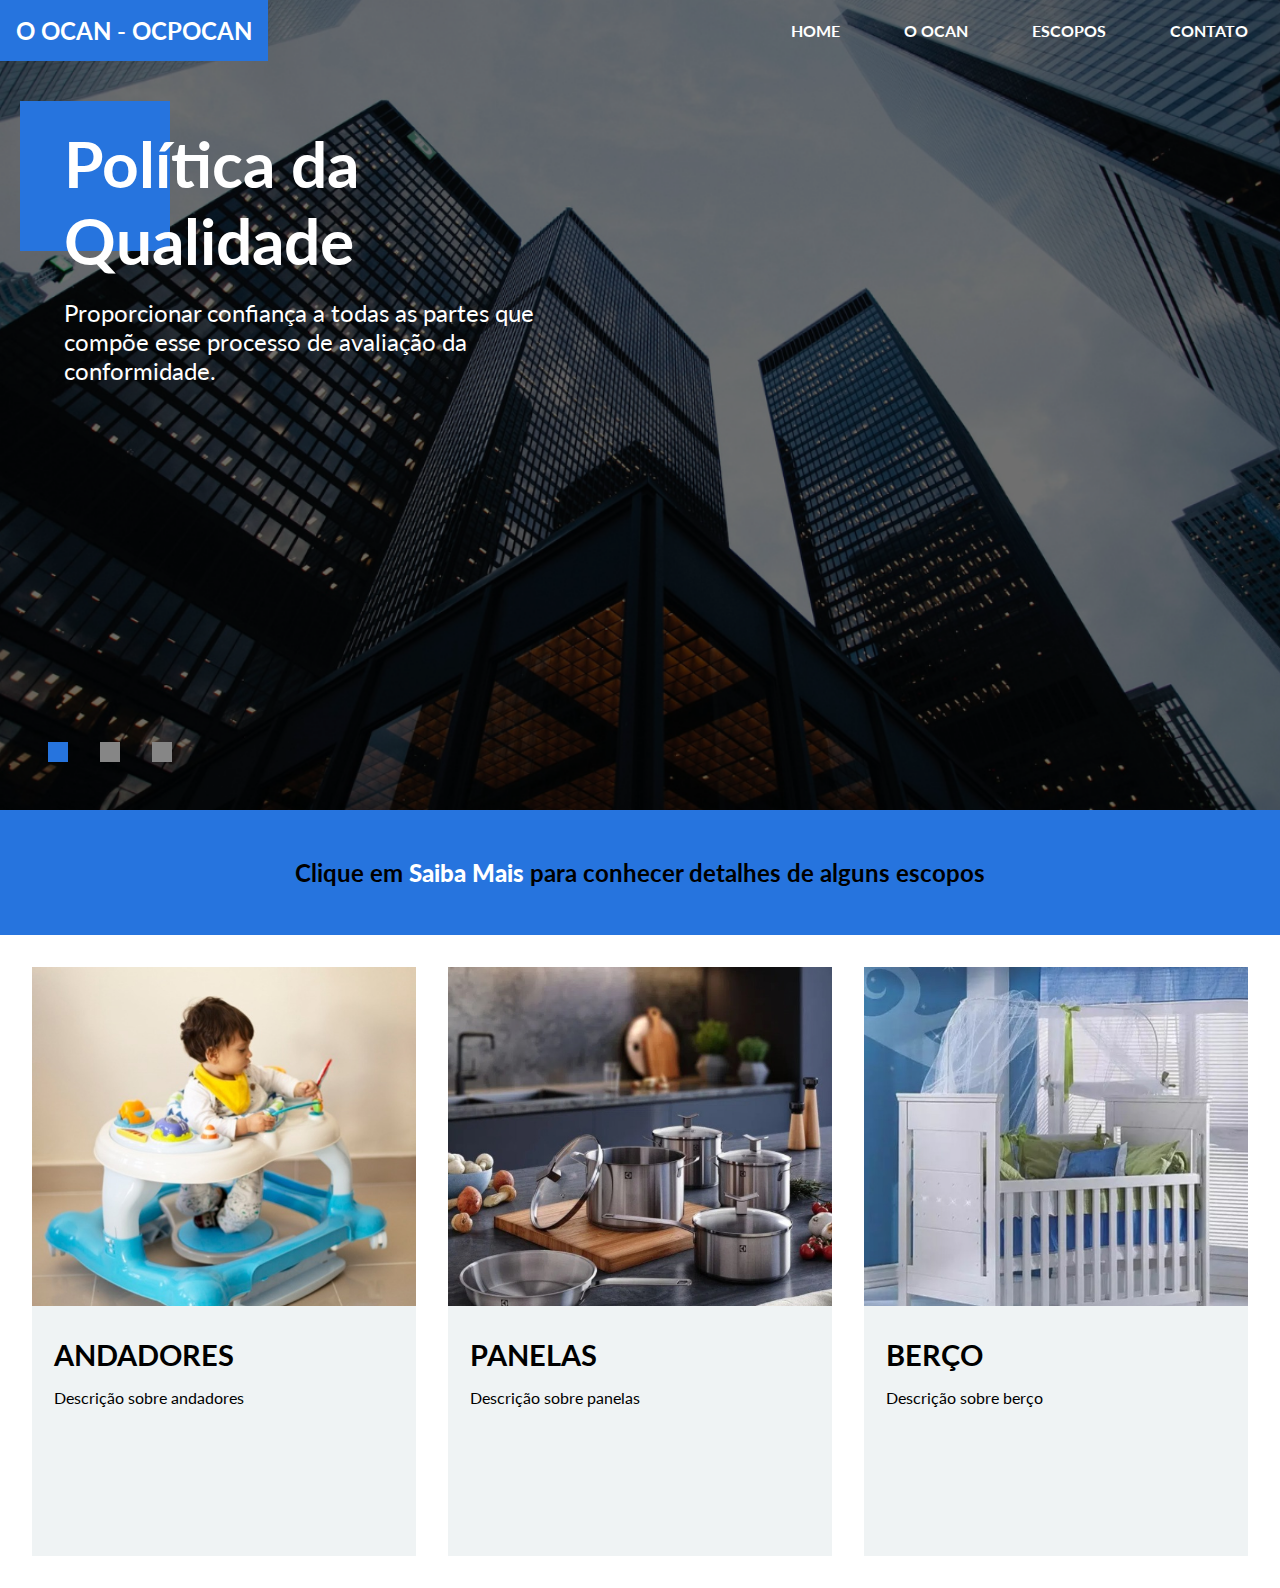
==== index.html @ efd24cca "Update index.html" ====
<!DOCTYPE html>
<html lang="en">
<head>
    <meta charset="UTF-8">
    <meta http-equiv="X-UA-Compatible" content="IE=edge">
    <meta name="viewport" content="width=device-width, initial-scale=1.0">
    <title>O OCAN - OCPOCAN</title>
    
    <!--Icon junto ao title-->
    <!-- <link rel="shortcut icon" href="favicon.ico" type="image/x-icon"> -->
    <!-- Google Fonts -->
    <link rel="preconnect" href="https://fonts.googleapis.com">
    <link rel="preconnect" href="https://fonts.gstatic.com" crossorigin>
    <link href="https://fonts.googleapis.com/css2?family=Lato:ital,wght@0,100;0,300;0,400;0,700;0,900;1,100;1,300;1,400;1,700;1,900&display=swap" rel="stylesheet">
    <!-- Bootstrap Icons -->
    <link rel="stylesheet" href="https://cdn.jsdelivr.net/npm/bootstrap-icons@1.9.1/font/bootstrap-icons.css">
    <!--Estilos CSS-->
    <link rel="stylesheet" href="CSS/style.css">
</head>
<body>
    <!-- Cabeçalho e Banner -->
    <header id="header"> <!--elemento único-->
        <div id="inner-header">
            <h2 id="brand">O OCAN - OCPOCAN</h2>
            <nav id="navbar"><!--barra de navegação-->
                <a href="">HOME</a>
                <a href="">O OCAN</a>
                <a href="">ESCOPOS</a>
                <a href="">CONTATO</a>
            </nav>
            <!-- Menu Mobile -->
        </div>
        <div class="banner active">
            <span class="square"><!--Quadrado azul-->
            </span>
            <h2>Política da Qualidade</h2>
            <p>Proporcionar confiança a todas as partes que compõe esse processo de avaliação da conformidade.

            </p>
        </div>
        <div class="dots"><!--Os três quadradinhos(pontos) azul-->
            <div class="dot active"></div>
            <div class="dot "></div>
            <div class="dot "></div>
        </div>
    </header>
    <section>
        <h2 class="teste">Clique em <strong>Saiba Mais</strong> para conhecer detalhes de alguns escopos</h2>
    </section>
    <!-- Escopos -->
    <main>
        <div id="other-services">
            <div class="services">
                <img src="CSS/img/andador.png"  alt="">
                <div class="service-info">
                    <h4>Andadores</h4>
                    <p>Descrição sobre andadores</p>
                </div>
            </div>
            <div class="services">
                <img src="CSS/img/panelaocan.png"alt="">
                <div class="service-info">
                    <h4>Panelas</h4>
                    <p>Descrição sobre panelas</p>
                </div>
            </div>
            <div class="services">
                <img src="CSS/img/berco.png" alt="">
                <div class="service-info">
                    <h4>Berço</h4>
                    <p>Descrição sobre berço</p>
                </div>
            </div>
        </div>
    </main>
</body>
</html>
---- CSS/style.css ----
/* Geral */
/* Variáveis para cores, cores que pode se repetir a todo momento */
:root{
    --main-blue: #2674de;
    --primary-text-color: #fff;
    --secondary-text-color: #191919;
    --secondary-color: #868686;
    --tertiary-color: #eff3f4;
}
*{
    font-family: "Lato";
    padding: 0; /*espaçamento interno*/
    margin: 0; /*espaçamento externo*/
    box-sizing: border-box; /*n ultrapassar larg máxima, ficando todos dentro do elemento pai*/
}

a{
    text-decoration: none; /*todos os underlines dos links sejam tirados*/
}
img{
    width: 100%; /*todas as img vai ter uma largura de 100%, vai respeitar o elemento pai. Ex se o elemento pai tiver 500px de largura a img também vai ter 500px de largura*/
}

input[type="submit"]{
    cursor: pointer; /*isso é em relação ao botão enviar, todas as vezes que passar o mouse (cursor) no botão ele muda para mãozinha*/
}

/* Cabeçalho e banner */
#header{
    min-height: 90vh; /*banner vai ter 90% da largura da tela*/
    background-image: url("../CSS/img/main_banner4.png"); /*colocando uma img de fundo, nota-se q a img vai se repetir*/
    background-size: cover;/*(tratamento da img) a img será otimizada para a área que eu tenho a disposição, vai parar de repetir*/
    background-position: center;/*centralizar a img*/
    color: var(--primary-text-color); /*os textos do cabeçalho e banner vão ficar brancos com exceção dos links*/
    /*margin-bottom: 2rem;afastando os elementos com a margem de baixo para não ficar grudadas uma na outras*/
    position: relative;/*elementos dentro com posição absoluta >> podendo mover para qualquer local dentro do container ou da página*/
    
}
#inner-header{
    display: flex;/*vai posicionar os elementos de forma mais simples, nesse caso os lnks vai ficar do lado da marca*/
    justify-content: space-between; /*marcas e links vai ficar um de cada canto*/
    align-items: center;/*links vaai centralizar com a marca*/
}
#brand{ /*marca o ocan-ocpocan cabeçalho*/
    background-color: var(--main-blue); /*cor de fundo*/
    padding: 1rem; /*espaçamento interno entre o conteúdo e a borda afastando o texto das extremidades dando um respiro*/
}
#navbar{ /*barra de navegação*/
    display: flex;
    gap: 4rem; /*espaçamento dos links igualmente*/
    text-transform: uppercase; /*deixa o texto links em caixa alta*/
    margin-right: 2rem; /*vai deslocar o link menu da margem direita da um espaamento*/
}

#navbar a {
    color: var(--primary-text-color);
    font-weight: bold;/*texto em negrito*/
    
}

.banner.active{
    opacity: 1; /*aparece*/
}

.banner{
    max-width: 50%;/*ele n vai passar de 50% da tela*/
    padding: 4rem;
    opacity: 0; /*nesse caso o banner vai sumir*/
    position: absolute; /*vão ficar todos juntos*/
    transition: 0.6s; /*aparecer e desaparecer*/
}
.banner h2{
    font-size: 4rem;
    margin-bottom: 1.2rem; /*vai empurrar o parágrafo  para baixo*/
    position: relative; /*isso aqui tem relação com a posição do quadrado e texto (.square) lembrando que o z-index tem correlação*/
    z-index: 2;/*mudar a posicação*/
}
.banner p{
    font-size: 1.5rem; /*alterar o tamanho do parágrafo */
}

.square{ /*criando o quadrado*/
    display: block;
    width: 150px; /*largura*/
    height: 150px; /*altura*/
    background-color: var(--main-blue);
    position: absolute; /*o quadrado vai ficar por cima do texto*/
    z-index: 1;/*mudar a posicação*/
    left: 20px; /*a caixa se aproxima da esquerda da margem*/
    top: 40px;/*a caixa é posicionada para baixo*/
}
.dots{ /*trabalhando com o três quadradinhos*/
    display: flex;
    gap: 2rem; /*espaçamentos inguais entre os elementos*/
    position: absolute; /*para ter flexibilidade quando for mover a caixa para ambos os lados*/
    bottom: 3rem; /*vai posicionar em baixo*/
    left: 3rem;/*vai empurrar para a direita*/


}
.dot{ /*foi dado forma aos quadradinhos*/
    width: 20px;
    height: 20px;
    background-color: var(--secondary-color);
}
.dot.active{
    background-color: var(--main-blue);
}
.teste{
    background-color: var(--main-blue);
    text-align: center;
    padding: 2em;
    font-weight: 500;
    font-weight: bold;
}
strong{
    color: var(--primary-text-color);
}
/* Escopos */

#other-services{ /*imagens 3*/
    width: 100%;
    display: flex; /*colocar as img uma do lado da outra, lembrado que nesse caso esta dando flexibilidade no posicionamento*/
    gap: 2rem; /*espaçamento de forma igual entre as imgs*/
    padding: 2rem;/*espaçamento interno na lateral*/
}
.service-info{
    background-color: var(--tertiary-color);
    padding: 2rem 1.4rem;
    min-height: 250px;/*independente do conteudo os container vão sempre ter o mesmo tamanho*/
    margin-top: -3rem;/*para o texto entrar um pouco na img*/ 
    z-index: 2;/*tirar a img na frente do texto*/
    position: relative;/*faz com que o elemento fique na frente da img*/
}

.services h4{
    font-size: 1.8rem; /*nessa seção aumenta a fonte do título*/
    margin-bottom: 1rem;/*título vai empurrar o parágrafo para baixo*/
    text-transform: uppercase;
}
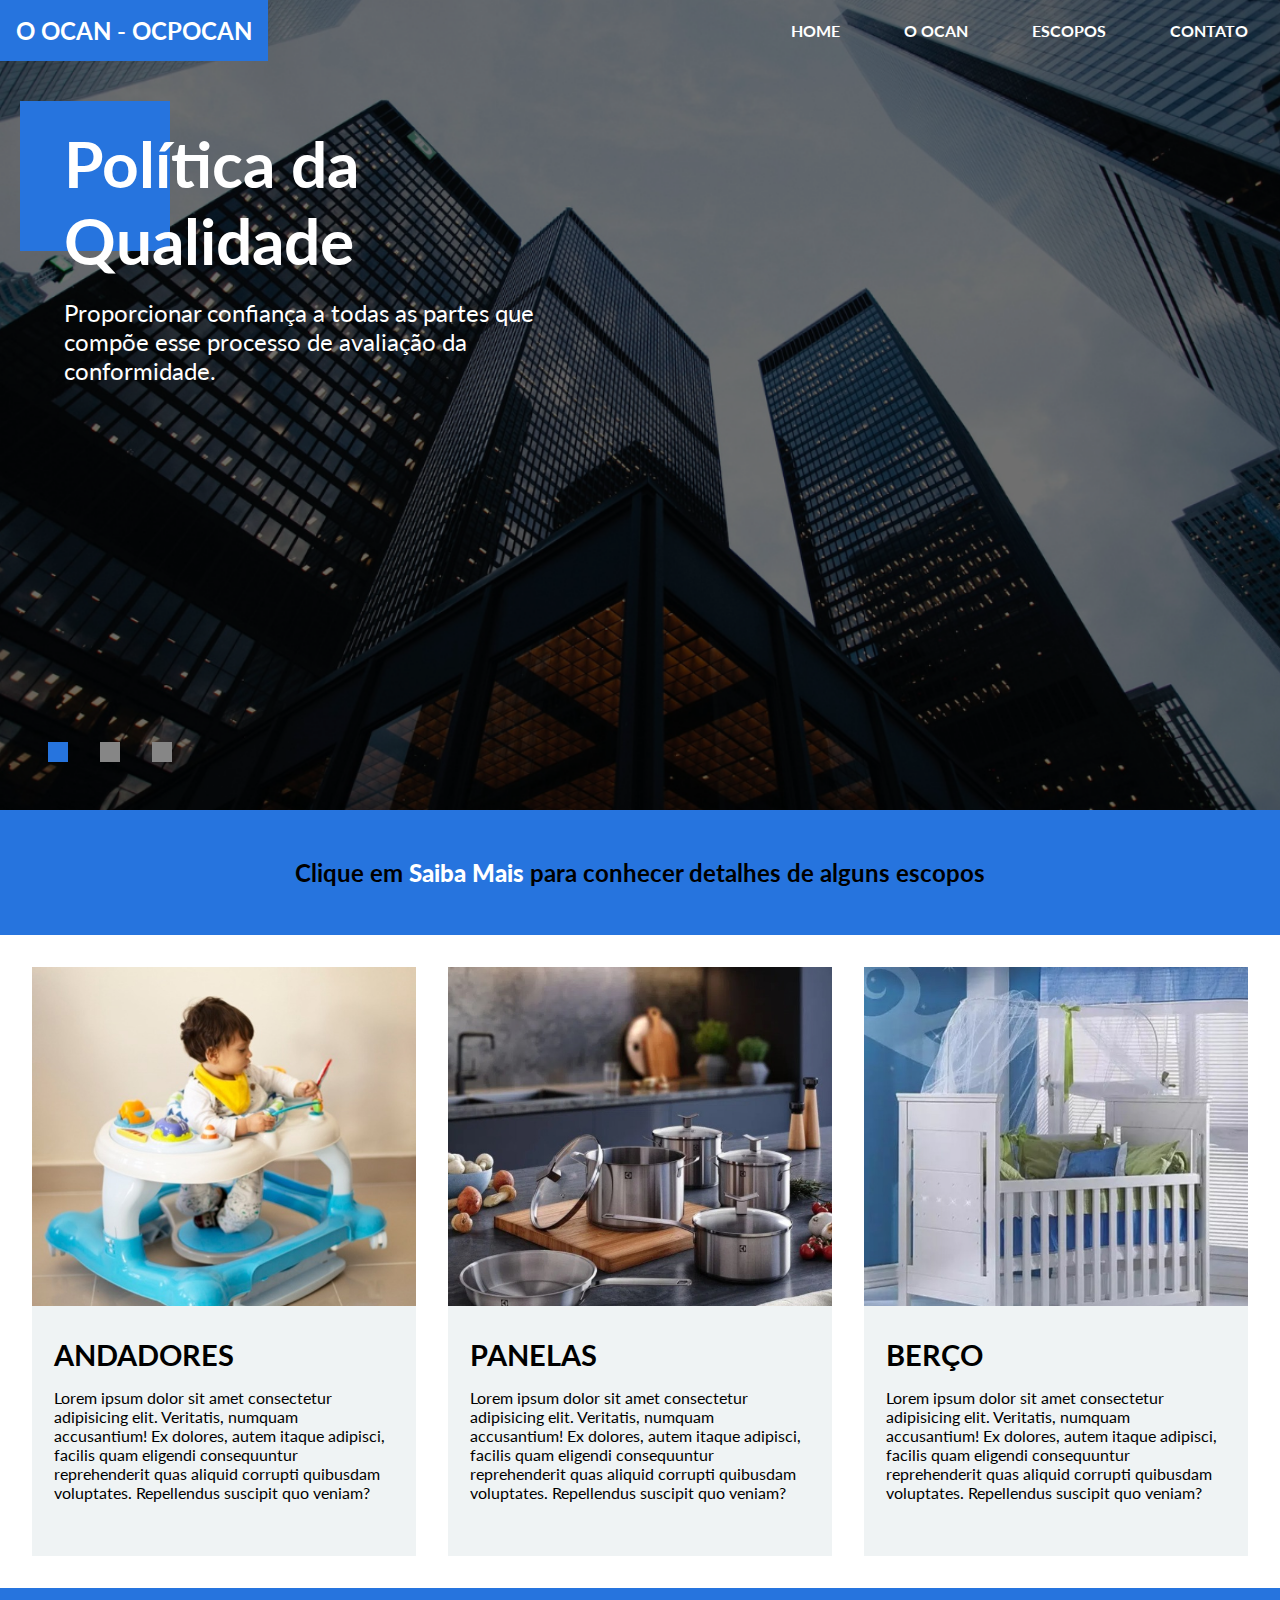
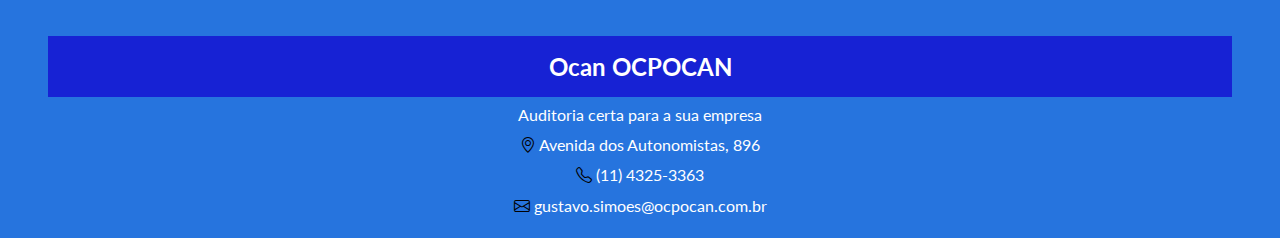
==== commit ab47d804: "footer" ====
--- a/index.html
+++ b/index.html
@@ -15,7 +15,7 @@
     <!-- Bootstrap Icons -->
     <link rel="stylesheet" href="https://cdn.jsdelivr.net/npm/bootstrap-icons@1.9.1/font/bootstrap-icons.css">
     <!--Estilos CSS-->
-    <link rel="stylesheet" href="CSS/style.css">
+    <link rel="stylesheet" href="/CSS/style.css">
 </head>
 <body>
     <!-- Cabeçalho e Banner -->
@@ -51,27 +51,47 @@
     <main>
         <div id="other-services">
             <div class="services">
-                <img src="CSS/img/andador.png"  alt="">
+                <img src="img/andador.png"  alt="">
                 <div class="service-info">
                     <h4>Andadores</h4>
-                    <p>Descrição sobre andadores</p>
+                    <p>Lorem ipsum dolor sit amet consectetur adipisicing elit. Veritatis, numquam accusantium! Ex dolores, autem itaque adipisci, facilis quam eligendi consequuntur reprehenderit quas aliquid corrupti quibusdam voluptates. Repellendus suscipit quo veniam?</p>
                 </div>
             </div>
             <div class="services">
-                <img src="CSS/img/panelaocan.png"alt="">
+                <img src="img/panelaocan.png"alt="">
                 <div class="service-info">
                     <h4>Panelas</h4>
-                    <p>Descrição sobre panelas</p>
+                    <p>Lorem ipsum dolor sit amet consectetur adipisicing elit. Veritatis, numquam accusantium! Ex dolores, autem itaque adipisci, facilis quam eligendi consequuntur reprehenderit quas aliquid corrupti quibusdam voluptates. Repellendus suscipit quo veniam?</p>
                 </div>
             </div>
             <div class="services">
-                <img src="CSS/img/berco.png" alt="">
+                <img src="img/berco.png" alt="">
                 <div class="service-info">
                     <h4>Berço</h4>
-                    <p>Descrição sobre berço</p>
+                    <p>Lorem ipsum dolor sit amet consectetur adipisicing elit. Veritatis, numquam accusantium! Ex dolores, autem itaque adipisci, facilis quam eligendi consequuntur reprehenderit quas aliquid corrupti quibusdam voluptates. Repellendus suscipit quo veniam?</p>
                 </div>
             </div>
         </div>
     </main>
+    <footer id="footer">
+        <div class="contact-info">
+            <div class="footer-brand">
+                <h2>Ocan OCPOCAN</h2>
+                <p>Auditoria certa para a sua empresa</p>
+            </div>
+            <p>
+                <i class="bi bi-geo-alt"></i>
+                Avenida dos Autonomistas, 896
+            </p>
+            <p>
+                <i class=" bi bi-telephone"></i>
+                (11) 4325-3363
+            </p>
+            <p>
+                <i class="bi bi-envelope"></i>
+                gustavo.simoes@ocpocan.com.br
+            </p>
+        </div>
+    </footer>
 </body>
 </html>
--- a/CSS/style.css
+++ b/CSS/style.css
@@ -6,6 +6,8 @@
     --secondary-text-color: #191919;
     --secondary-color: #868686;
     --tertiary-color: #eff3f4;
+    --footer-azul-escuro: #1722d4;
+    --footer-preto-icon: #010103;
 }
 *{
     font-family: "Lato";
@@ -28,7 +30,7 @@
 /* Cabeçalho e banner */
 #header{
     min-height: 90vh; /*banner vai ter 90% da largura da tela*/
-    background-image: url("../CSS/img/main_banner4.png"); /*colocando uma img de fundo, nota-se q a img vai se repetir*/
+    background-image: url("../img/main_banner4.png"); /*colocando uma img de fundo, nota-se q a img vai se repetir*/
     background-size: cover;/*(tratamento da img) a img será otimizada para a área que eu tenho a disposição, vai parar de repetir*/
     background-position: center;/*centralizar a img*/
     color: var(--primary-text-color); /*os textos do cabeçalho e banner vão ficar brancos com exceção dos links*/
@@ -138,3 +140,27 @@
     margin-bottom: 1rem;/*título vai empurrar o parágrafo para baixo*/
     text-transform: uppercase;
 }
+
+/* Rodapé */
+#footer{
+    background-color: var(--main-blue);
+    text-align: center;
+    height: 250px;
+    padding:3rem 3rem 5rem;
+    
+}
+
+.footer-brand h2{
+    background-color: var(--footer-azul-escuro);
+    margin-bottom: 0.5rem;
+    padding: 1rem;
+    color: var(--primary-text-color);
+}
+.contact-info p{
+    margin-bottom: 0.7rem;
+    color: var(--primary-text-color);
+    
+}
+.contact-info p i {
+    color: var(--footer-preto-icon);
+}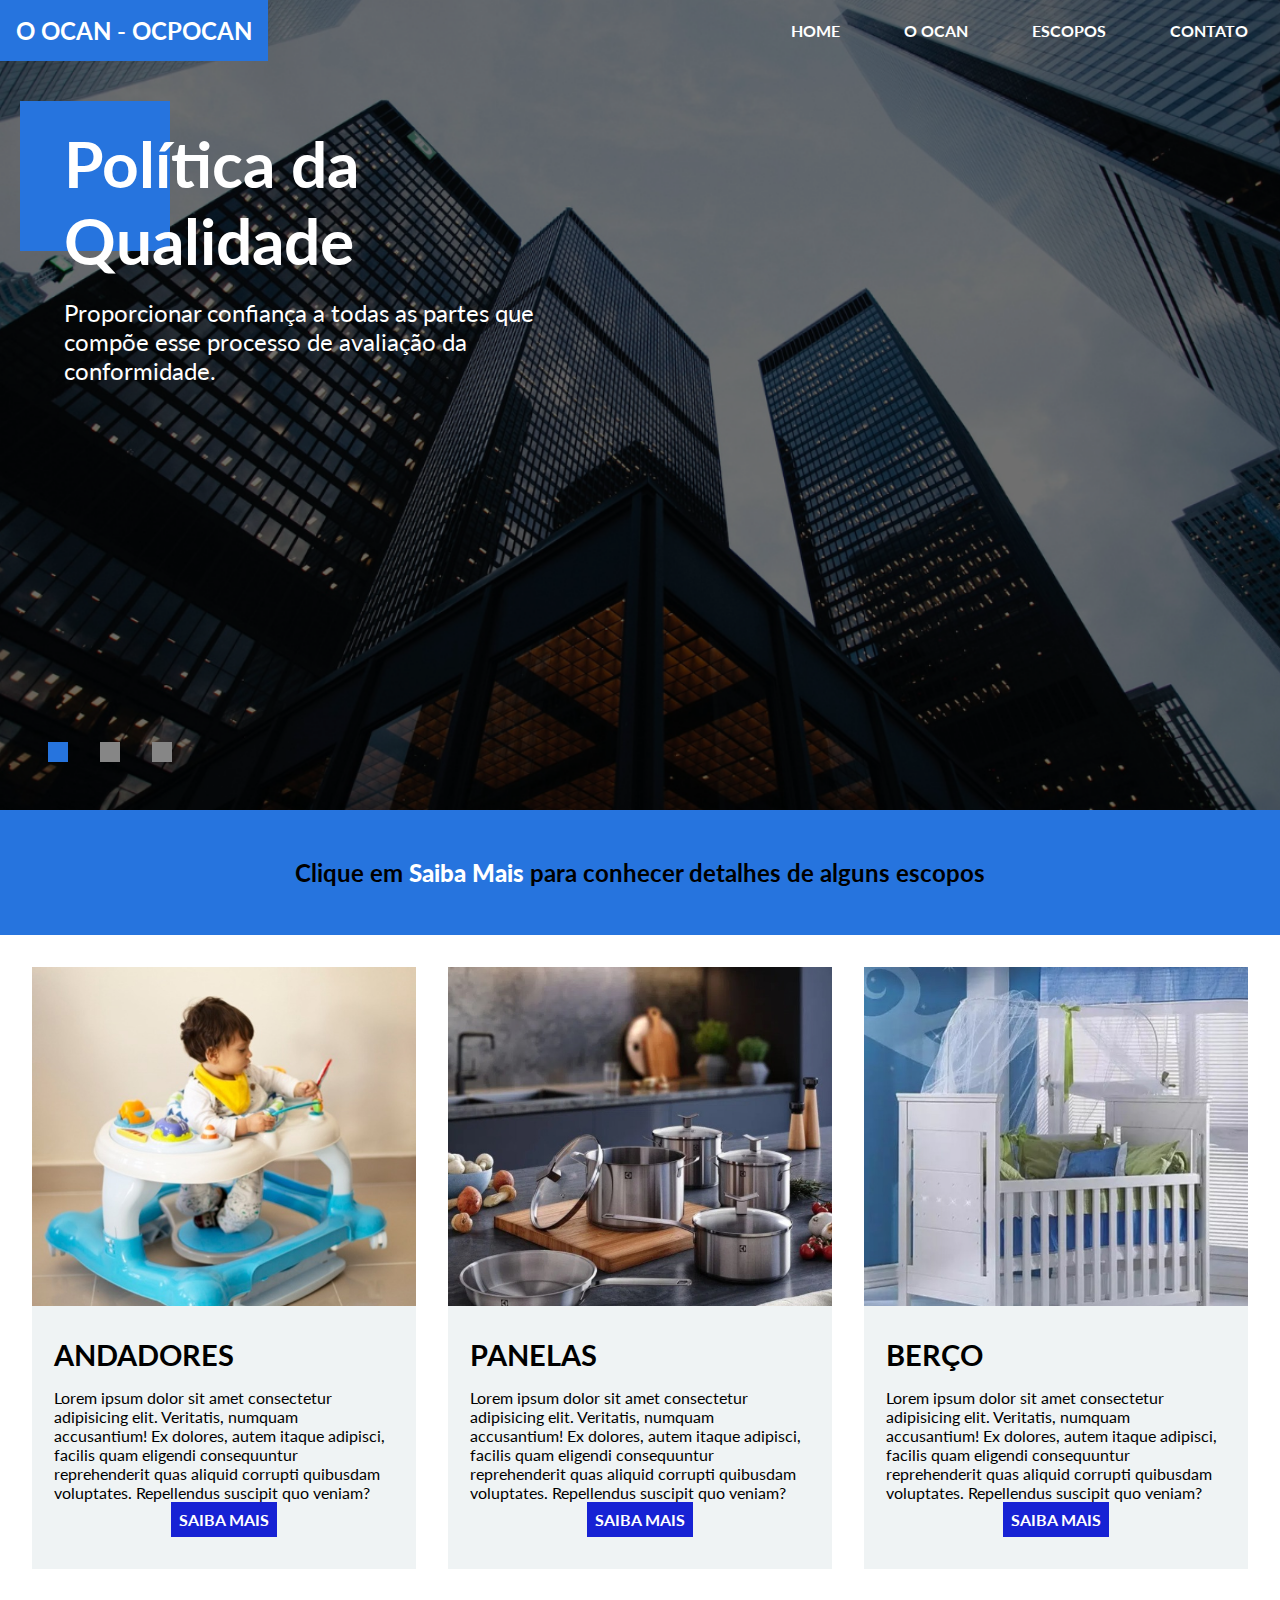
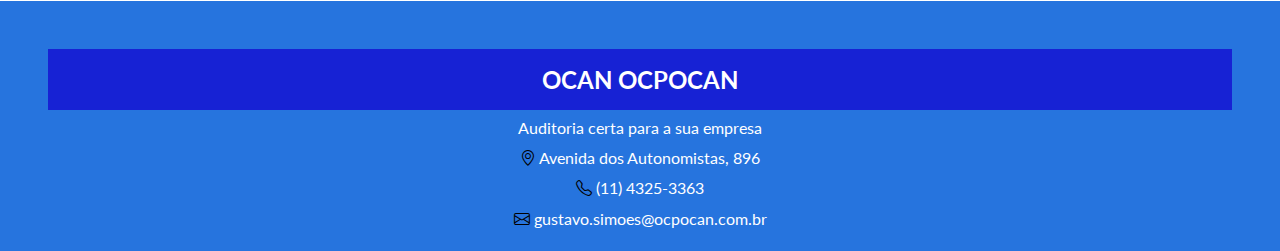
==== commit 6901981d: "colocando botoes nos escopos" ====
--- a/index.html
+++ b/index.html
@@ -15,7 +15,7 @@
     <!-- Bootstrap Icons -->
     <link rel="stylesheet" href="https://cdn.jsdelivr.net/npm/bootstrap-icons@1.9.1/font/bootstrap-icons.css">
     <!--Estilos CSS-->
-    <link rel="stylesheet" href="/CSS/style.css">
+    <link rel="stylesheet" href="CSS/style.css">
 </head>
 <body>
     <!-- Cabeçalho e Banner -->
@@ -54,14 +54,18 @@
                 <img src="img/andador.png"  alt="">
                 <div class="service-info">
                     <h4>Andadores</h4>
-                    <p>Lorem ipsum dolor sit amet consectetur adipisicing elit. Veritatis, numquam accusantium! Ex dolores, autem itaque adipisci, facilis quam eligendi consequuntur reprehenderit quas aliquid corrupti quibusdam voluptates. Repellendus suscipit quo veniam?</p>
+                    <p class="pp">Lorem ipsum dolor sit amet consectetur adipisicing elit. Veritatis, numquam accusantium! Ex dolores, autem itaque adipisci, facilis quam eligendi consequuntur reprehenderit quas aliquid corrupti quibusdam voluptates. Repellendus suscipit quo veniam?</p>
+                    <div class="botão-saiba-mais"><a href="#" class="btn">Saiba Mais</a></div>
                 </div>
+                
+                
             </div>
             <div class="services">
                 <img src="img/panelaocan.png"alt="">
                 <div class="service-info">
                     <h4>Panelas</h4>
                     <p>Lorem ipsum dolor sit amet consectetur adipisicing elit. Veritatis, numquam accusantium! Ex dolores, autem itaque adipisci, facilis quam eligendi consequuntur reprehenderit quas aliquid corrupti quibusdam voluptates. Repellendus suscipit quo veniam?</p>
+                    <div class="botão-saiba-mais"><a href="#" class="btn">Saiba Mais</a></div>
                 </div>
             </div>
             <div class="services">
@@ -69,6 +73,7 @@
                 <div class="service-info">
                     <h4>Berço</h4>
                     <p>Lorem ipsum dolor sit amet consectetur adipisicing elit. Veritatis, numquam accusantium! Ex dolores, autem itaque adipisci, facilis quam eligendi consequuntur reprehenderit quas aliquid corrupti quibusdam voluptates. Repellendus suscipit quo veniam?</p>
+                    <div class="botão-saiba-mais"><a href="#" class="btn">Saiba Mais</a></div>
                 </div>
             </div>
         </div>
@@ -76,7 +81,7 @@
     <footer id="footer">
         <div class="contact-info">
             <div class="footer-brand">
-                <h2>Ocan OCPOCAN</h2>
+                <h2>OCAN OCPOCAN</h2>
                 <p>Auditoria certa para a sua empresa</p>
             </div>
             <p>
--- a/CSS/style.css
+++ b/CSS/style.css
@@ -140,6 +140,19 @@
     margin-bottom: 1rem;/*título vai empurrar o parágrafo para baixo*/
     text-transform: uppercase;
 }
+.botão-saiba-mais{
+    display: flex;
+    justify-content: center;
+}
+.btn{
+    
+    background-color: var(--footer-azul-escuro);
+    padding: 0.5rem 0.5rem;
+    color: var(--primary-text-color);
+    text-transform: uppercase;
+    font-weight: bold;
+    font-size: 1rem;
+}
 
 /* Rodapé */
 #footer{
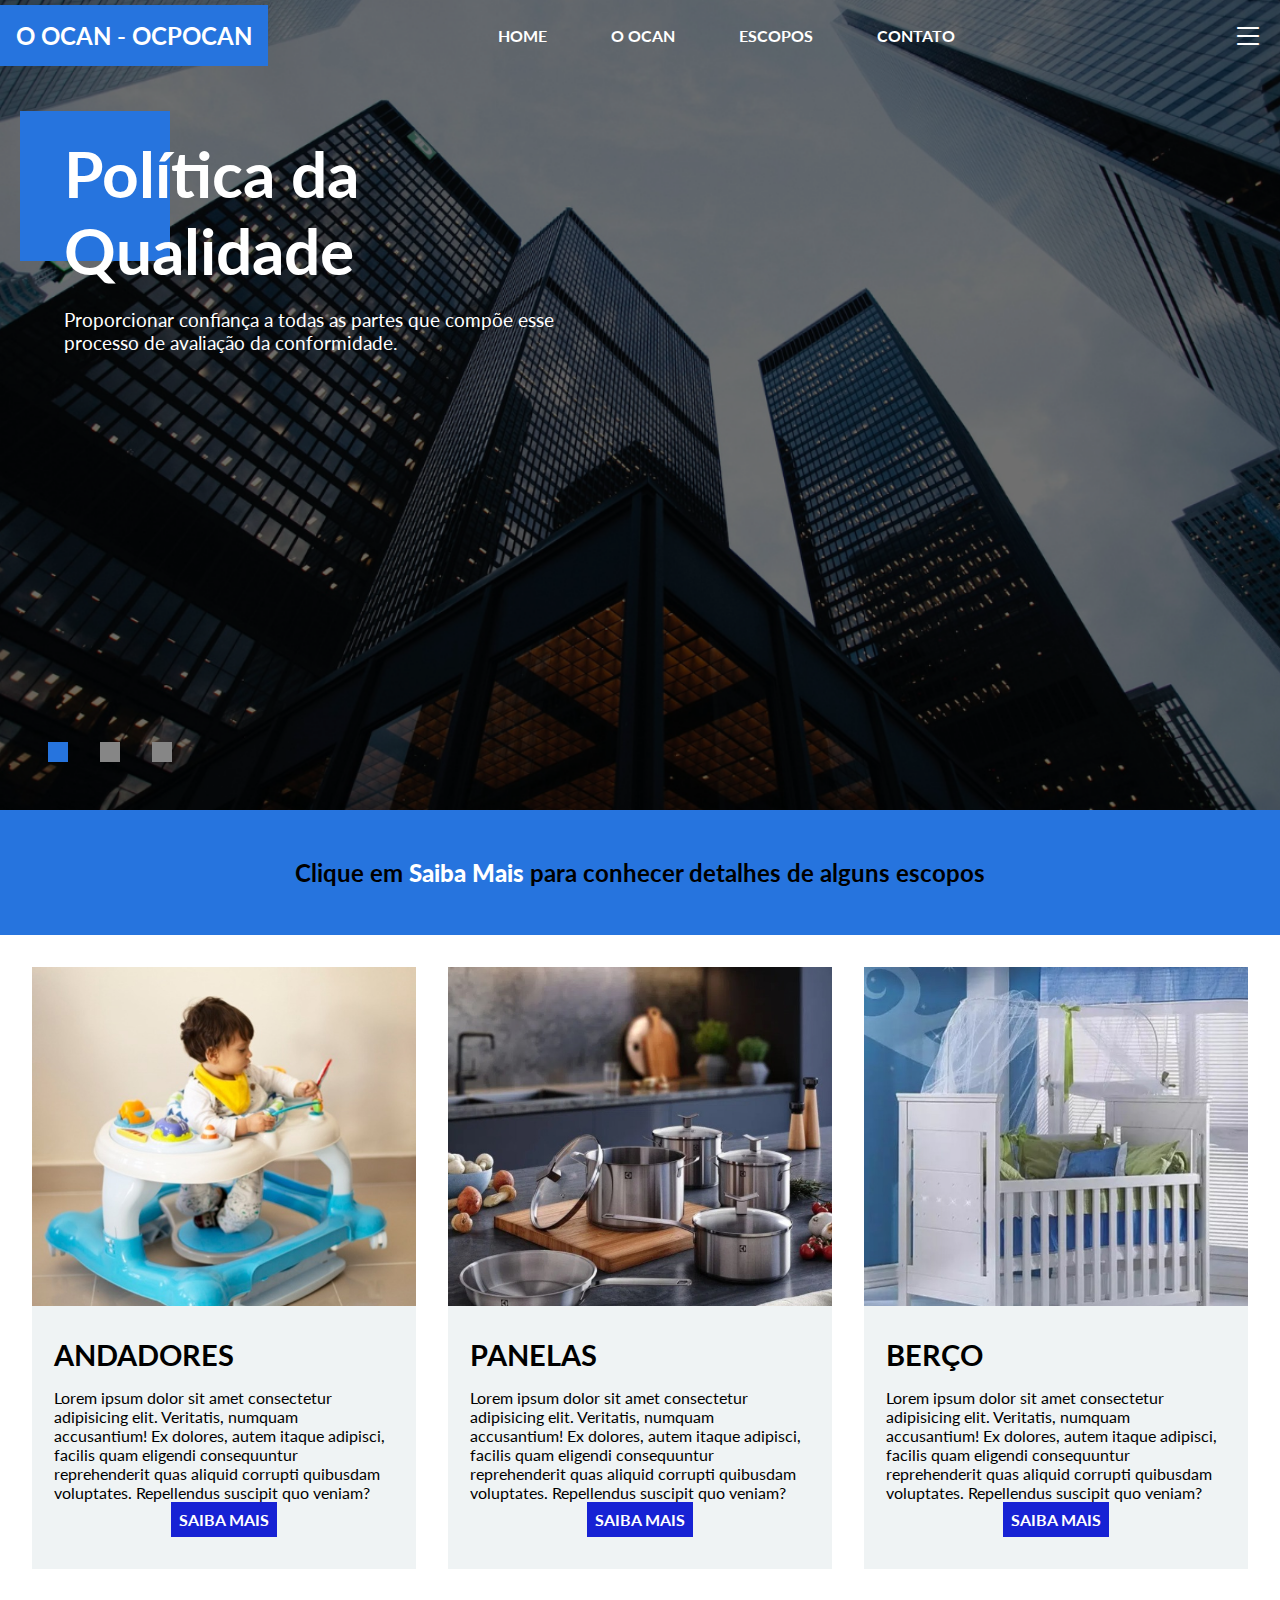
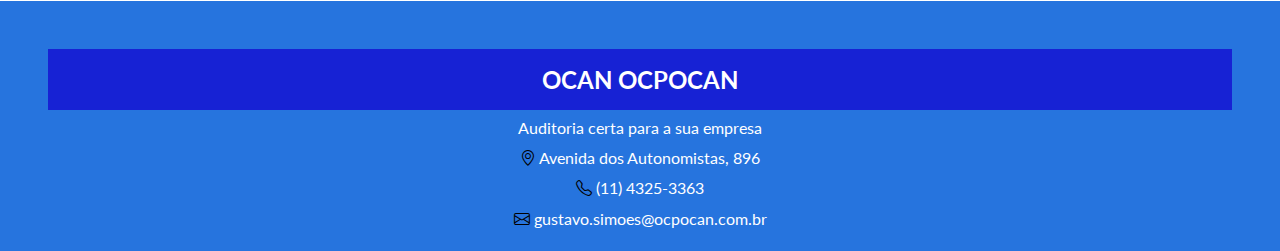
==== commit 21ff79ca: "responsividade" ====
--- a/index.html
+++ b/index.html
@@ -29,6 +29,14 @@
                 <a href="">CONTATO</a>
             </nav>
             <!-- Menu Mobile -->
+            <i class="bi bi-list" id="menu"></i>
+         <nav id="mobile-navbar" ><!--barra de navegação mobile-->
+                <i class="bi bi-x-lg" id="close-menu"></i>
+                <a href="">HOME</a>
+                <a href="">O OCAN</a>
+                <a href="">ESCOPOS</a>
+                <a href="">CONTATO</a>
+        </nav>    
         </div>
         <div class="banner active">
             <span class="square"><!--Quadrado azul-->
--- a/CSS/style.css
+++ b/CSS/style.css
@@ -176,4 +176,77 @@
 }
 .contact-info p i {
     color: var(--footer-preto-icon);
+}
+
+/* Mobile navbar */
+#menu, #close-menu{
+    font-size: 2rem;
+    padding: 1rem;
+}
+#close-menu{
+    position: absolute; /*colocar no canto superior direito*/
+    top: 0;
+    right: 0;
+    display: none; /*ocultar o icon X*/
+}
+
+#mobile-navbar{
+    position: fixed; /* ele vai ficar sempre fixo na tela, para quando a tele for mexida para baixo ele n acompanhar*/
+    top: 0;
+    left: 100%;
+    height: 100%;
+    width: 100%;
+    background-color: rgba(0, 0, 0, 0.95);
+    display: flex;
+    flex-direction: column;
+    padding: 4rem 2rem;
+    transition: 0.4s;/*animação*/ 
+    z-index: 5;
+}
+
+#mobile-navbar.menu-active{
+    left: 0;
+}
+
+#mobile-navbar a { /*links do menu*/
+    color: var(--primary-text-color);
+    font-size: 2rem;
+    text-align: center; /*empurrar todo o menu para o centro */
+    margin-bottom: 1rem; /*vai dar um espaçamento entre as palavras*/
+    padding-bottom: 1rem;
+    border-bottom: 1px solid var(--footer-azul-escuro);
+}
+
+.banner p {
+    font-size: 1.2rem;
+}
+
+/* Responsividade */
+
+@media (max-width: 450px){
+    /* Geral */
+    body{
+        overflow-x: hidden; /*tudo que passar da tela n precisa ser contabilizado*/
+    }
+    /* navbar */
+    #navbar{
+        display: none;/*o menu para desktop vai sumir*/
+    }
+    #menu,
+    #close-menu{
+        display: block; /*aparecer o menu para usuario quando estiver no cel*/
+    }
+
+    .banner{
+        max-width: 100%; /*esta espandindo o banner e reposicionando so elementos */
+        padding: 4rem 2rem;
+    }
+
+    .banner h2{
+        font-size: 3rem; /*diminuir a fonte*/
+    }
+
+    #other-services{
+        flex-wrap: wrap; /*vai colocar um a baixo do outro*/
+    }
 }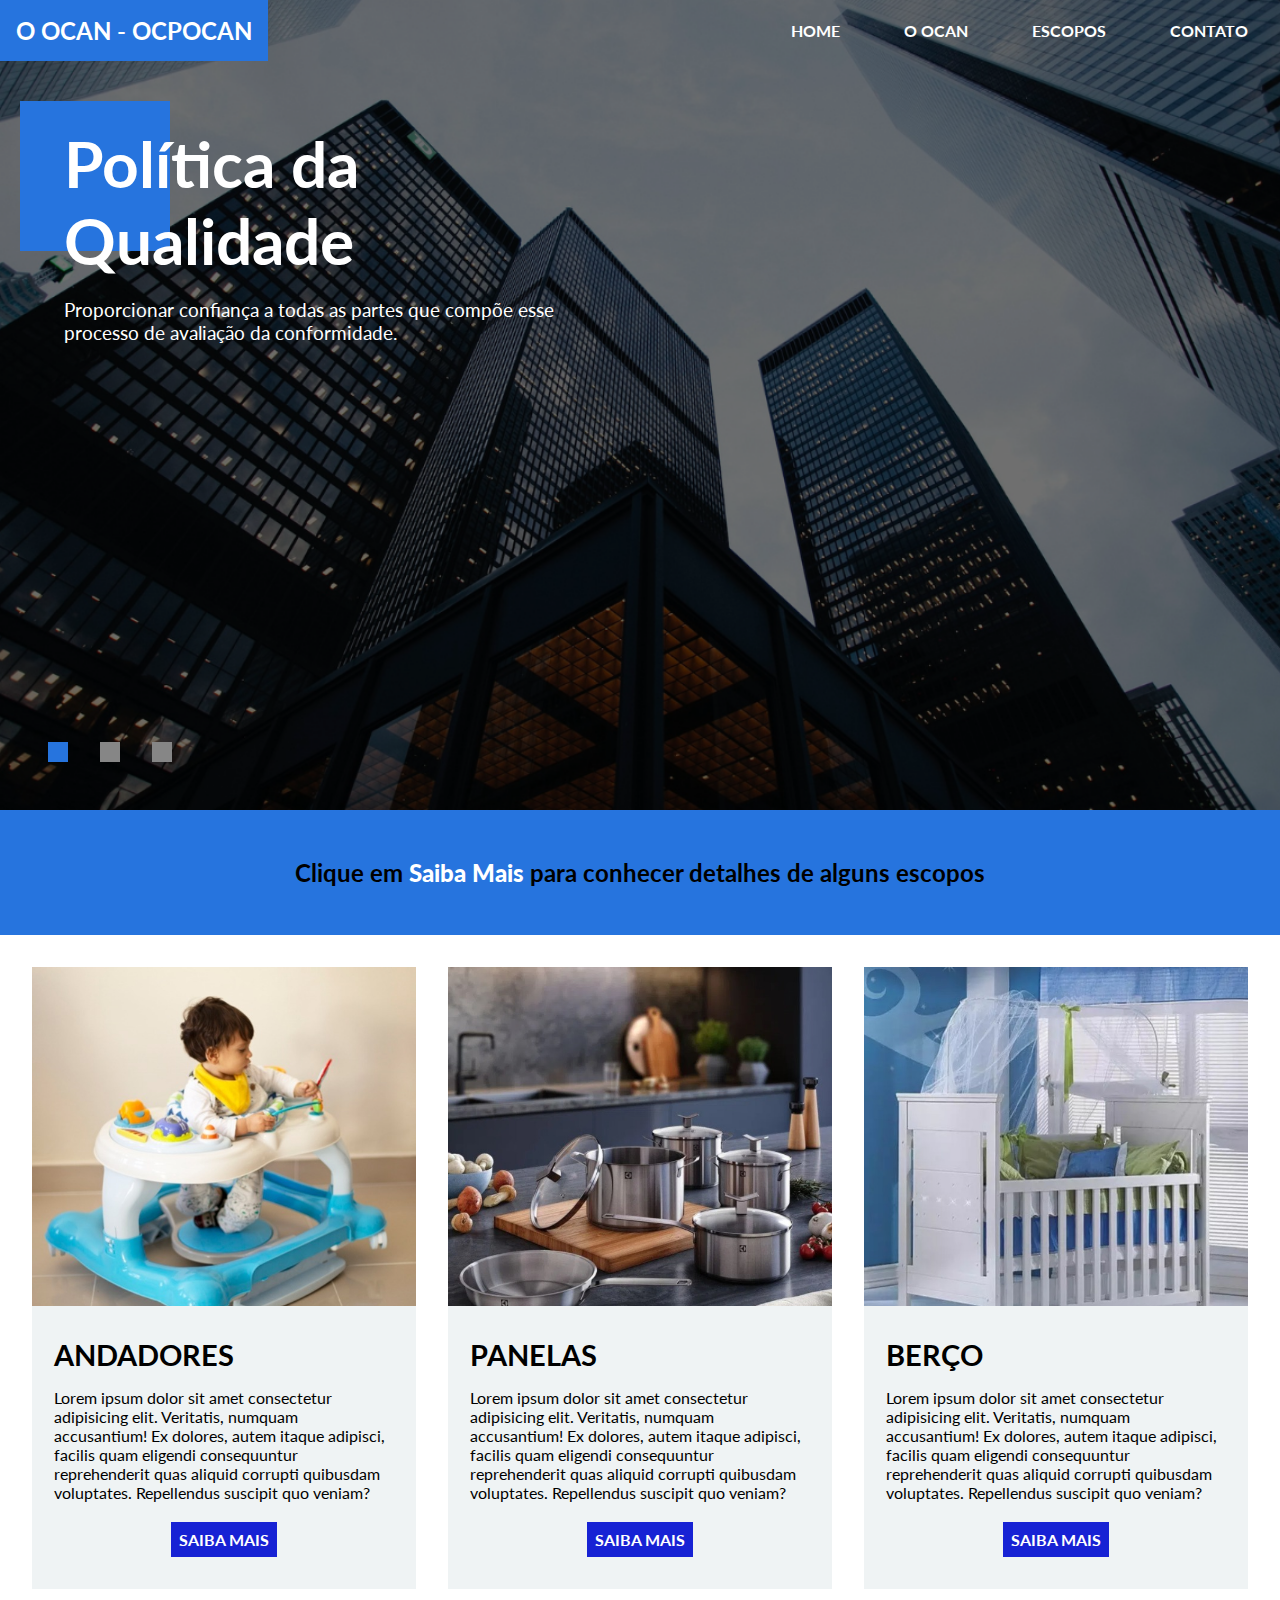
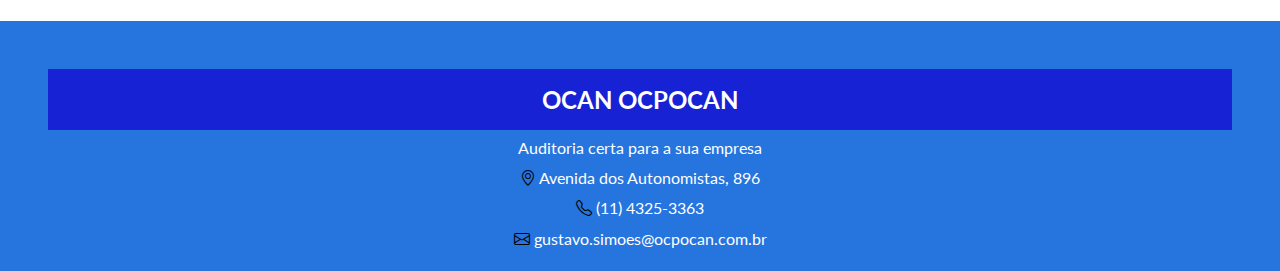
==== commit 4fd4b034: "paginas escopos e andadores" ====
--- a/index.html
+++ b/index.html
@@ -1,5 +1,5 @@
 <!DOCTYPE html>
-<html lang="en">
+<html lang="pt-br">
 <head>
     <meta charset="UTF-8">
     <meta http-equiv="X-UA-Compatible" content="IE=edge">
@@ -25,7 +25,7 @@
             <nav id="navbar"><!--barra de navegação-->
                 <a href="">HOME</a>
                 <a href="">O OCAN</a>
-                <a href="">ESCOPOS</a>
+                <a href="escopos.html">ESCOPOS</a>
                 <a href="">CONTATO</a>
             </nav>
             <!-- Menu Mobile -->
@@ -63,7 +63,7 @@
                 <div class="service-info">
                     <h4>Andadores</h4>
                     <p class="pp">Lorem ipsum dolor sit amet consectetur adipisicing elit. Veritatis, numquam accusantium! Ex dolores, autem itaque adipisci, facilis quam eligendi consequuntur reprehenderit quas aliquid corrupti quibusdam voluptates. Repellendus suscipit quo veniam?</p>
-                    <div class="botão-saiba-mais"><a href="#" class="btn">Saiba Mais</a></div>
+                    <div class="botão-saiba-mais"><a href="andadores.html" class="btn">Saiba Mais</a></div>
                 </div>
                 
                 
--- a/CSS/style.css
+++ b/CSS/style.css
@@ -152,6 +152,7 @@
     text-transform: uppercase;
     font-weight: bold;
     font-size: 1rem;
+    margin-top: 20px;
 }
 
 /* Rodapé */
@@ -182,6 +183,7 @@
 #menu, #close-menu{
     font-size: 2rem;
     padding: 1rem;
+    display: none;
 }
 #close-menu{
     position: absolute; /*colocar no canto superior direito*/
@@ -249,4 +251,60 @@
     #other-services{
         flex-wrap: wrap; /*vai colocar um a baixo do outro*/
     }
-}+}
+
+/* Pagina Andadores */
+
+
+
+#navbar1{
+    display: flex;
+    gap: 4rem;
+    margin-right: 2rem;
+}
+
+#navbar1 a{
+    color: var(--footer-preto-icon);
+    font-weight: bold;
+}
+
+
+.conteudo-andadores{
+    
+    width: 100%;
+    display: flex; /*conteudo e foto ficar um do lado do outro*/
+    padding: 1% 5%;
+}
+
+.desc-andadores {
+    
+    justify-content: center;
+    height: 100%;
+    width: 100%;
+}
+.desc-andadores h1{
+    padding-bottom: 1rem;
+    font-size: 50px;
+}
+.desc-andadores h2{
+    padding-bottom: 1rem;
+}
+
+.desc-andadores p{
+    line-height: 1.6;
+}
+
+.p1{
+    margin-bottom: 1rem;
+}
+
+.foto-andadores{
+    
+    width: 100%;
+    display: flex;
+    justify-content: center;
+    /* align-items: center; */
+}
+
+
+
